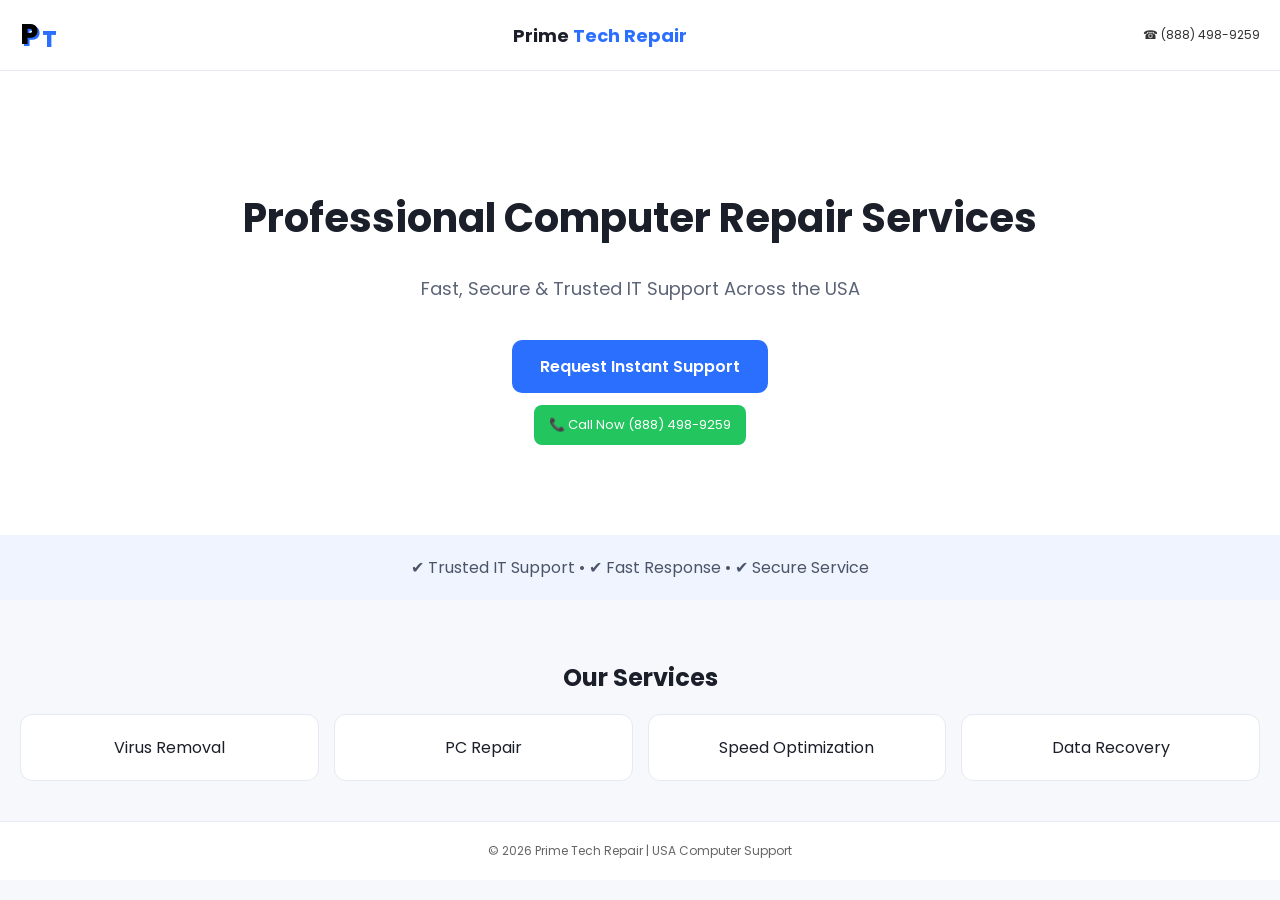
==== index.html @ e359fe34 "Rename index.html.html to index.html" ====
<!DOCTYPE html>
<html lang="en">
<head>
<meta charset="UTF-8" />
<meta name="viewport" content="width=device-width, initial-scale=1.0"/>
<title>Prime Tech Repair | USA Computer Support</title>

<link href="https://fonts.googleapis.com/css2?family=Poppins:wght@300;400;600;700&display=swap" rel="stylesheet">

<style>
body{
margin:0;
font-family:Poppins,sans-serif;
background:#f6f8fc;
color:#1b1f2a;
}

/* HEADER */
.header{
background:#fff;
padding:14px 20px;
display:flex;
justify-content:space-between;
align-items:center;
border-bottom:1px solid #e6e9f2;
}

/* LOGO */
.logo{
display:flex;
align-items:flex-end;
gap:4px;
font-weight:800;
}

.logo .P{
font-size:28px;
color:#000;
text-shadow:2px 2px 0 #2b6fff;
}

.logo .T{
font-size:22px;
color:#2b6fff;
}

/* BRAND */
.brand-name{
font-weight:700;
font-size:18px;
}

.brand-name span{
color:#2b6fff;
}

/* TOP PHONE */
.top-phone{
font-size:12px;
color:#000;
opacity:0.8;
}

/* HERO */
.hero{
text-align:center;
padding:90px 20px;
background:#fff;
}

.hero h1{
font-size:40px;
}

.hero p{
color:#5b6477;
font-size:18px;
}

/* CTA BUTTONS */
.cta{
display:inline-block;
margin-top:20px;
background:#2b6fff;
color:#fff;
padding:14px 28px;
border-radius:10px;
text-decoration:none;
font-weight:600;
}

.green{
display:inline-block;
margin-top:12px;
background:#22c55e;
color:#fff;
padding:10px 15px;
border-radius:8px;
font-size:13px;
text-decoration:none;
}

/* TRUST */
.trust{
background:#f0f4ff;
padding:20px;
text-align:center;
color:#4b5568;
}

/* SERVICES */
.section{
padding:40px 20px;
text-align:center;
}

.cards{
display:grid;
grid-template-columns:repeat(auto-fit,minmax(220px,1fr));
gap:15px;
}

.card{
background:#fff;
padding:20px;
border-radius:12px;
border:1px solid #e6e9f2;
}

/* FOOTER */
.footer{
background:#fff;
text-align:center;
padding:20px;
border-top:1px solid #e6e9f2;
font-size:12px;
color:#666;
}
</style>
</head>

<body>

<!-- HEADER -->
<div class="header">

<div class="logo">
<div class="P">P</div>
<div class="T">T</div>
</div>

<div class="brand-name">
Prime <span>Tech Repair</span>
</div>

<div class="top-phone">☎ (888) 498-9259</div>

</div>

<!-- HERO -->
<div class="hero">
<h1>Professional Computer Repair Services</h1>
<p>Fast, Secure & Trusted IT Support Across the USA</p>

<a class="cta" href="tel:8884989259">
Request Instant Support
</a>

<br>

<a class="green" href="tel:8884989259">
📞 Call Now (888) 498-9259
</a>
</div>

<!-- TRUST -->
<div class="trust">
✔ Trusted IT Support • ✔ Fast Response • ✔ Secure Service
</div>

<!-- SERVICES -->
<div class="section">
<h2>Our Services</h2>

<div class="cards">
<div class="card">Virus Removal</div>
<div class="card">PC Repair</div>
<div class="card">Speed Optimization</div>
<div class="card">Data Recovery</div>
</div>

</div>

<!-- FOOTER -->
<div class="footer">
© 2026 Prime Tech Repair | USA Computer Support
</div>

</body>
</html>
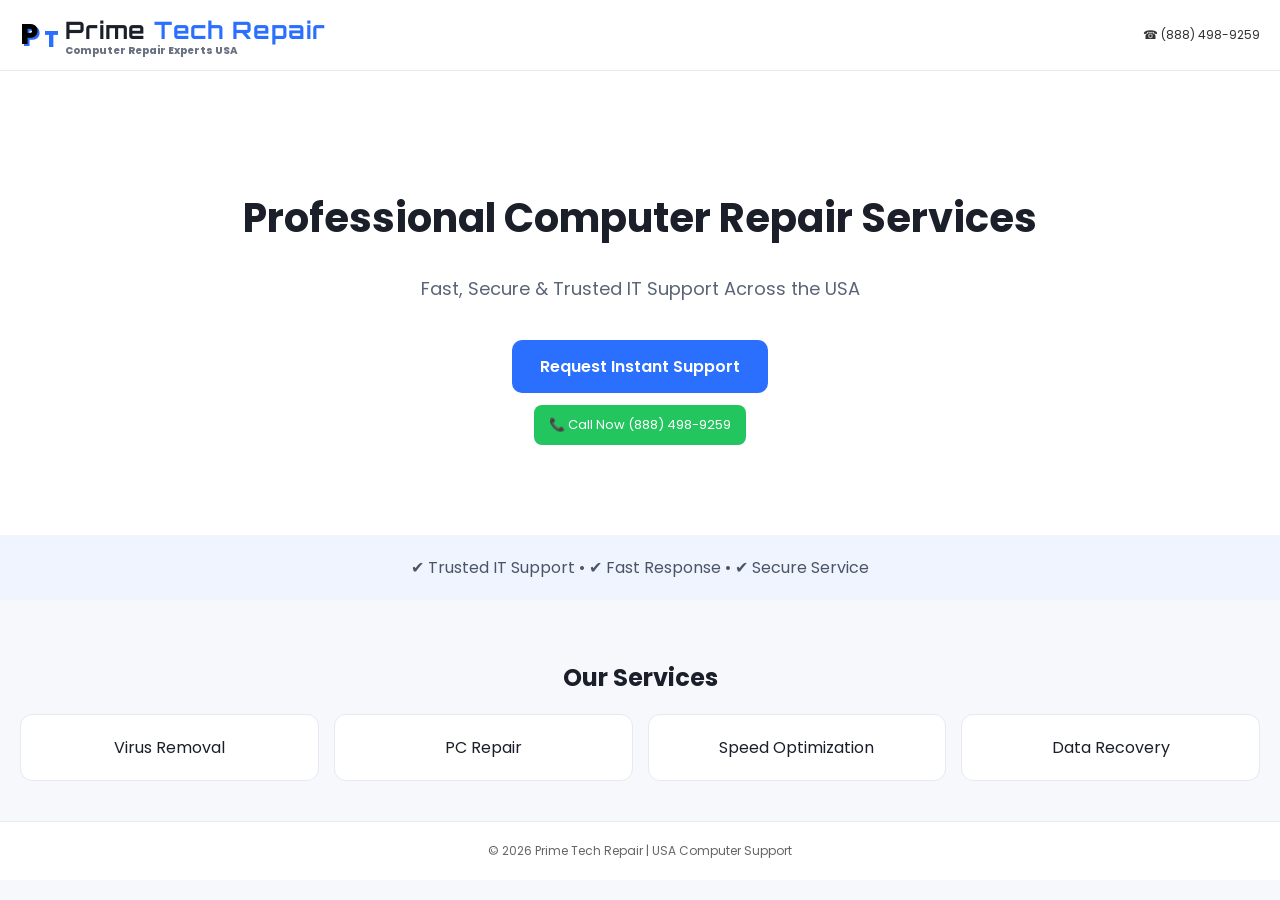
==== commit 6ef96f77: "Update index.html" ====
--- a/index.html
+++ b/index.html
@@ -5,7 +5,8 @@
 <meta name="viewport" content="width=device-width, initial-scale=1.0"/>
 <title>Prime Tech Repair | USA Computer Support</title>
 
-<link href="https://fonts.googleapis.com/css2?family=Poppins:wght@300;400;600;700&display=swap" rel="stylesheet">
+<!-- NEW TECH FONT -->
+<link href="https://fonts.googleapis.com/css2?family=Orbitron:wght@500;700&family=Poppins:wght@300;400;600;700&display=swap" rel="stylesheet">
 
 <style>
 body{
@@ -29,10 +30,11 @@
 .logo{
 display:flex;
 align-items:flex-end;
-gap:4px;
+gap:6px;
 font-weight:800;
 }
 
+/* P + T LOGO */
 .logo .P{
 font-size:28px;
 color:#000;
@@ -44,14 +46,34 @@
 color:#2b6fff;
 }
 
-/* BRAND */
+/* BRAND NEW TECH FONT + STYLE */
 .brand-name{
+font-family:'Orbitron', sans-serif;   /* ⬅️ NEW FONT */
+font-size:24px;
 font-weight:700;
-font-size:18px;
+letter-spacing:1px;
+display:flex;
+align-items:center;
+gap:8px;
 }
 
 .brand-name span{
 color:#2b6fff;
+}
+
+/* SMALL LABEL NEXT TO LOGO */
+.brand-tag{
+font-size:10px;
+color:#6b7280;
+font-family:Poppins;
+margin-top:4px;
+}
+
+/* WRAP BRAND TEXT */
+.brand-wrapper{
+display:flex;
+flex-direction:column;
+line-height:1;
 }
 
 /* TOP PHONE */
@@ -77,7 +99,7 @@
 font-size:18px;
 }
 
-/* CTA BUTTONS */
+/* CTA */
 .cta{
 display:inline-block;
 margin-top:20px;
@@ -89,6 +111,7 @@
 font-weight:600;
 }
 
+/* GREEN CALL */
 .green{
 display:inline-block;
 margin-top:12px;
@@ -145,12 +168,18 @@
 <div class="header">
 
 <div class="logo">
+
 <div class="P">P</div>
 <div class="T">T</div>
-</div>
-
+
+<!-- BRAND TEXT NEXT TO LOGO -->
+<div class="brand-wrapper">
 <div class="brand-name">
 Prime <span>Tech Repair</span>
+</div>
+<div class="brand-tag">Computer Repair Experts USA</div>
+</div>
+
 </div>
 
 <div class="top-phone">☎ (888) 498-9259</div>
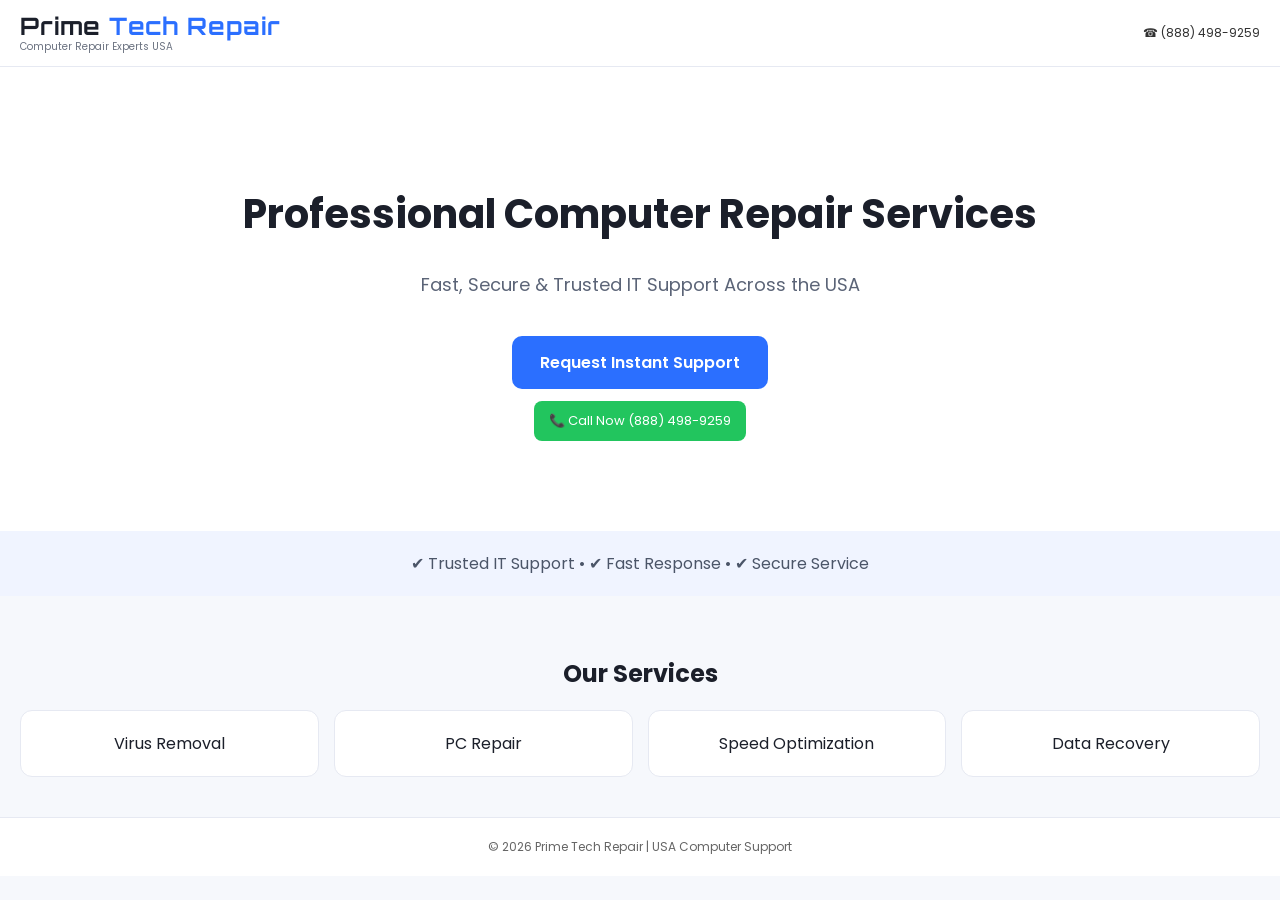
==== commit 3fb78c9c: "Update index.html" ====
--- a/index.html
+++ b/index.html
@@ -26,29 +26,9 @@
 border-bottom:1px solid #e6e9f2;
 }
 
-/* LOGO */
-.logo{
-display:flex;
-align-items:flex-end;
-gap:6px;
-font-weight:800;
-}
-
-/* P + T LOGO */
-.logo .P{
-font-size:28px;
-color:#000;
-text-shadow:2px 2px 0 #2b6fff;
-}
-
-.logo .T{
-font-size:22px;
-color:#2b6fff;
-}
-
 /* BRAND NEW TECH FONT + STYLE */
 .brand-name{
-font-family:'Orbitron', sans-serif;   /* ⬅️ NEW FONT */
+font-family:'Orbitron', sans-serif;
 font-size:24px;
 font-weight:700;
 letter-spacing:1px;
@@ -61,7 +41,7 @@
 color:#2b6fff;
 }
 
-/* SMALL LABEL NEXT TO LOGO */
+/* SMALL LABEL */
 .brand-tag{
 font-size:10px;
 color:#6b7280;
@@ -167,19 +147,12 @@
 <!-- HEADER -->
 <div class="header">
 
-<div class="logo">
-
-<div class="P">P</div>
-<div class="T">T</div>
-
-<!-- BRAND TEXT NEXT TO LOGO -->
+<!-- BRAND TEXT ONLY (LOGO REMOVED) -->
 <div class="brand-wrapper">
 <div class="brand-name">
 Prime <span>Tech Repair</span>
 </div>
 <div class="brand-tag">Computer Repair Experts USA</div>
-</div>
-
 </div>
 
 <div class="top-phone">☎ (888) 498-9259</div>
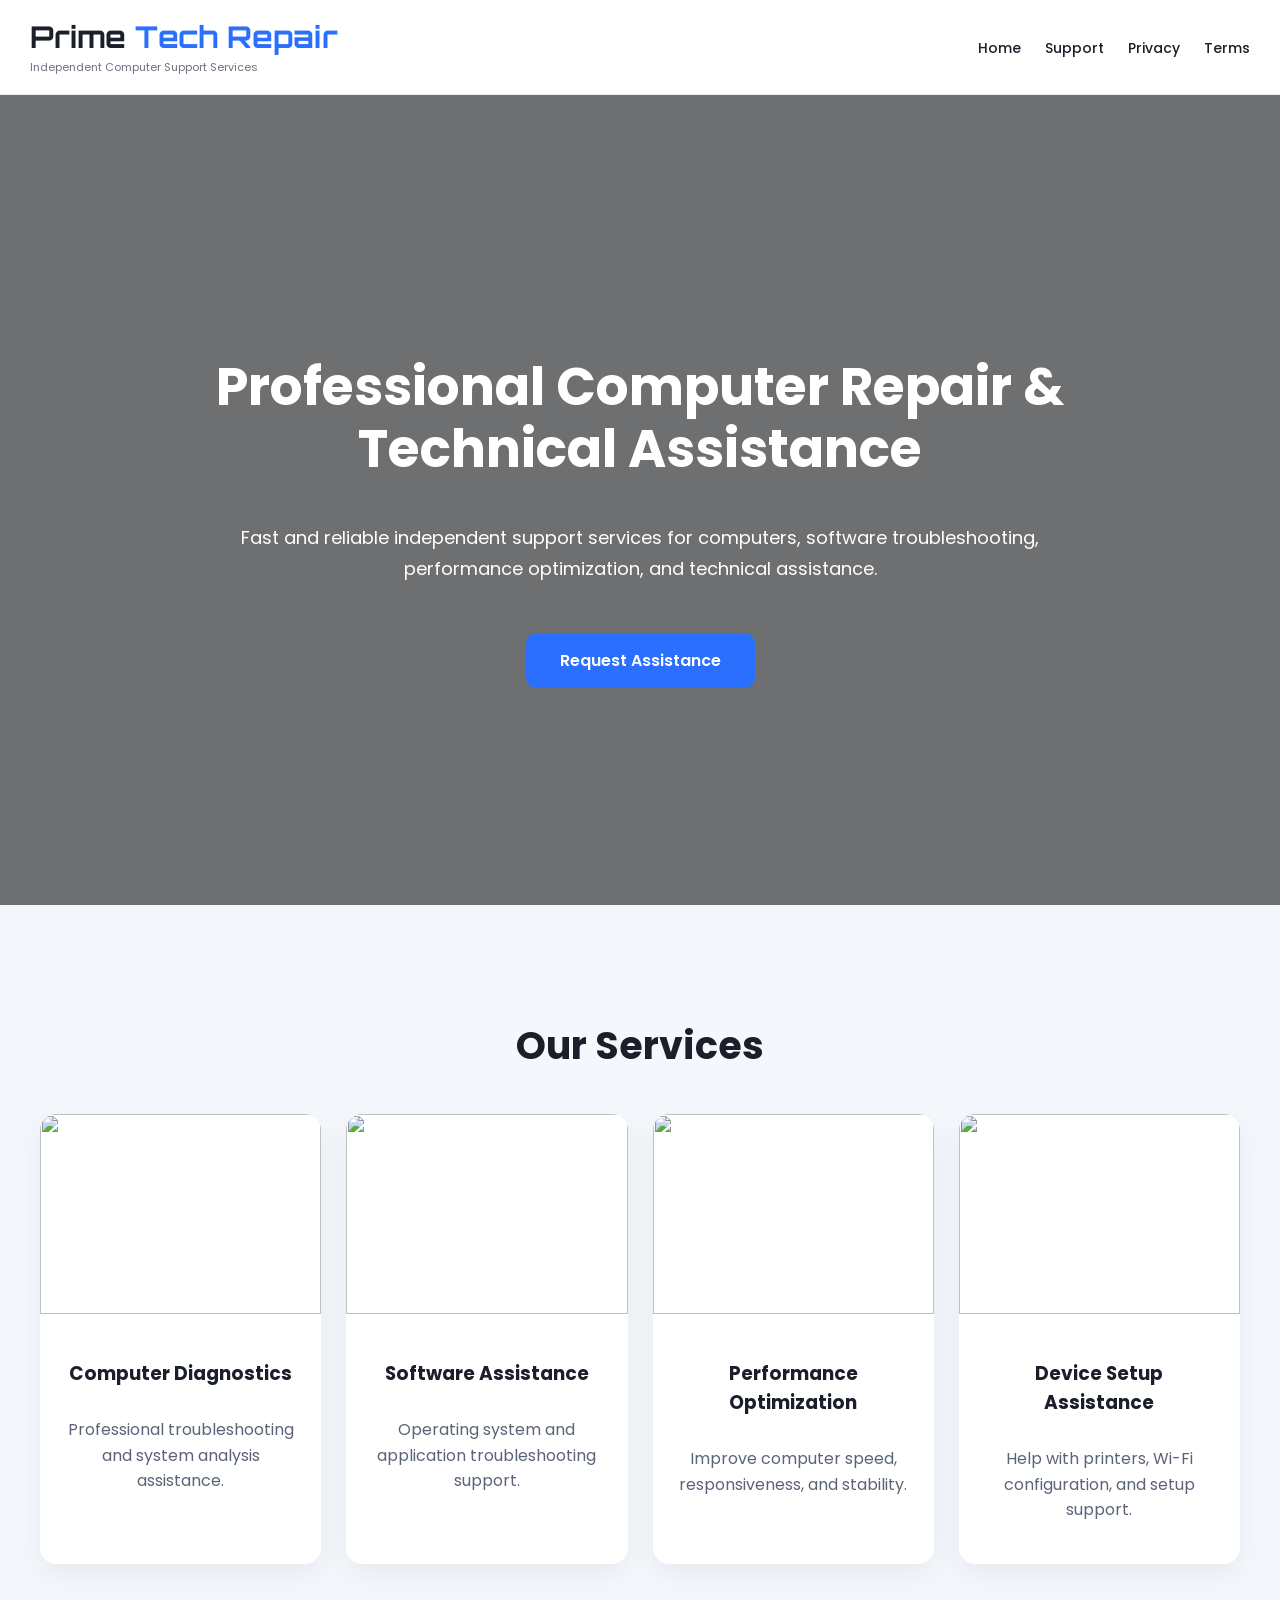
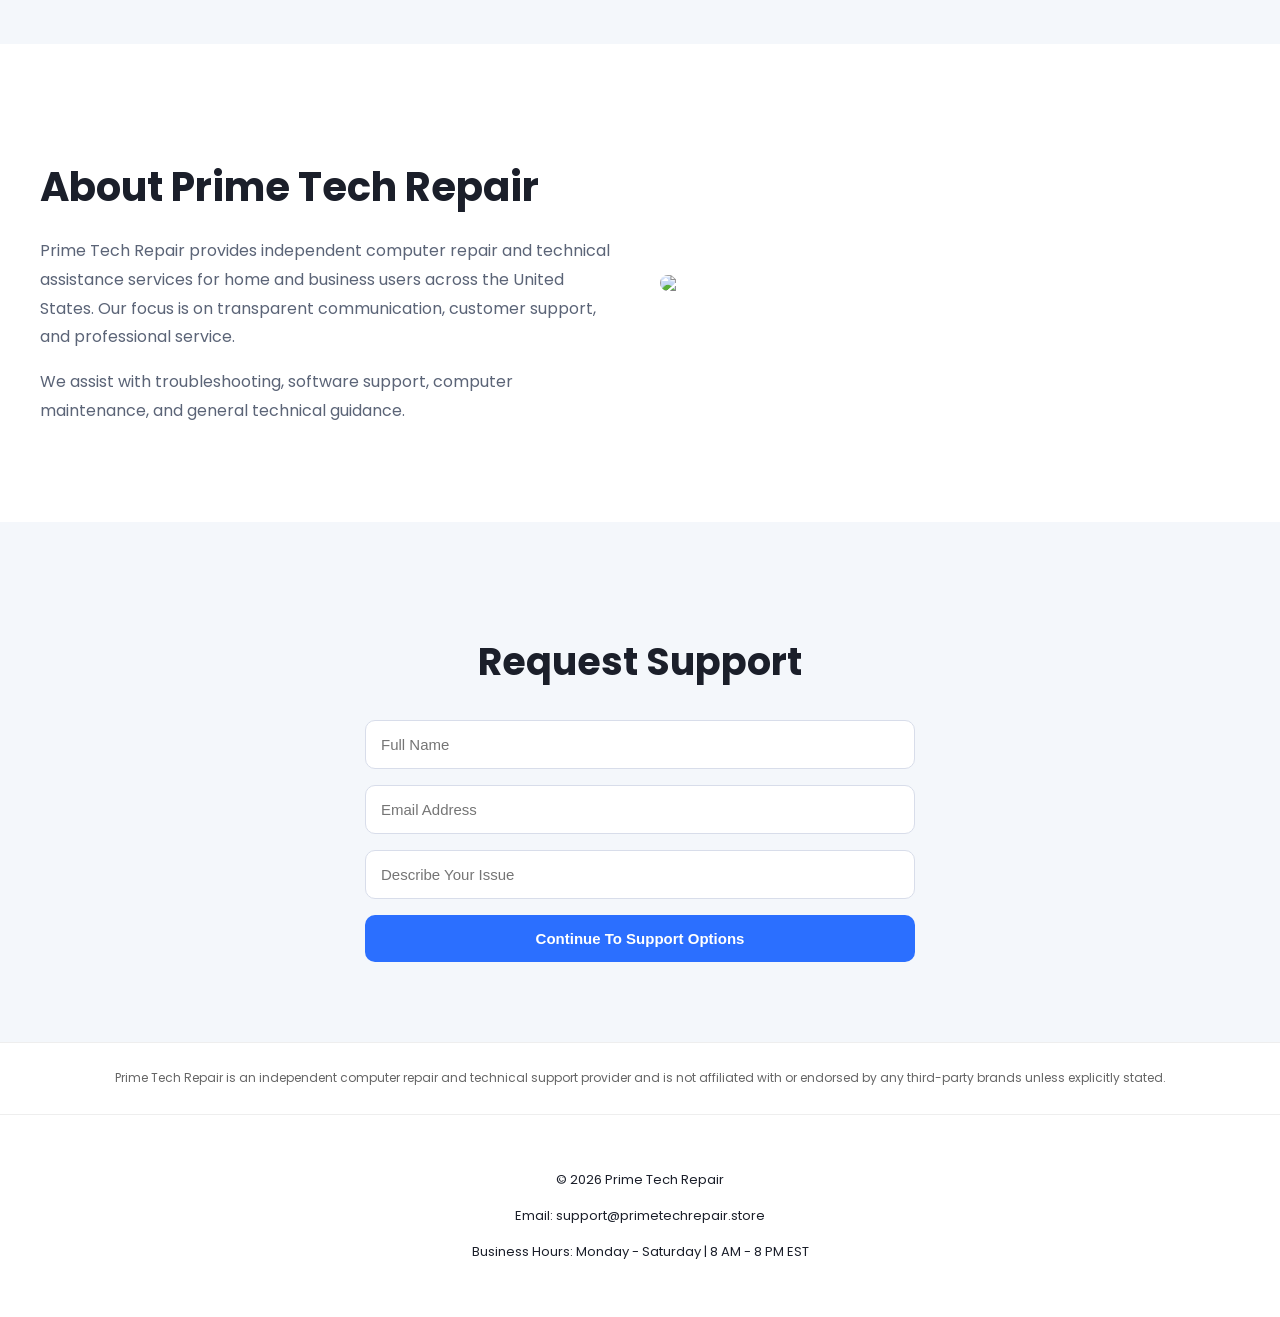
==== commit df158bf6: "Update index.html" ====
--- a/index.html
+++ b/index.html
@@ -1,202 +1,159 @@
 <!DOCTYPE html>
 <html lang="en">
 <head>
-<meta charset="UTF-8" />
-<meta name="viewport" content="width=device-width, initial-scale=1.0"/>
-<title>Prime Tech Repair | USA Computer Support</title>
+<meta charset="UTF-8">
+<meta name="viewport" content="width=device-width, initial-scale=1.0">
 
-<!-- NEW TECH FONT -->
-<link href="https://fonts.googleapis.com/css2?family=Orbitron:wght@500;700&family=Poppins:wght@300;400;600;700&display=swap" rel="stylesheet">
+<title>Prime Tech Repair | Independent Technical Assistance</title>
 
-<style>
-body{
-margin:0;
-font-family:Poppins,sans-serif;
-background:#f6f8fc;
-color:#1b1f2a;
-}
+<link href="https://fonts.googleapis.com/css2?family=Orbitron:wght@500;700&family=Poppins:wght@300;400;500;600;700&display=swap" rel="stylesheet">
 
-/* HEADER */
-.header{
-background:#fff;
-padding:14px 20px;
-display:flex;
-justify-content:space-between;
-align-items:center;
-border-bottom:1px solid #e6e9f2;
-}
+<link rel="stylesheet" href="style.css">
 
-/* BRAND NEW TECH FONT + STYLE */
-.brand-name{
-font-family:'Orbitron', sans-serif;
-font-size:24px;
-font-weight:700;
-letter-spacing:1px;
-display:flex;
-align-items:center;
-gap:8px;
-}
-
-.brand-name span{
-color:#2b6fff;
-}
-
-/* SMALL LABEL */
-.brand-tag{
-font-size:10px;
-color:#6b7280;
-font-family:Poppins;
-margin-top:4px;
-}
-
-/* WRAP BRAND TEXT */
-.brand-wrapper{
-display:flex;
-flex-direction:column;
-line-height:1;
-}
-
-/* TOP PHONE */
-.top-phone{
-font-size:12px;
-color:#000;
-opacity:0.8;
-}
-
-/* HERO */
-.hero{
-text-align:center;
-padding:90px 20px;
-background:#fff;
-}
-
-.hero h1{
-font-size:40px;
-}
-
-.hero p{
-color:#5b6477;
-font-size:18px;
-}
-
-/* CTA */
-.cta{
-display:inline-block;
-margin-top:20px;
-background:#2b6fff;
-color:#fff;
-padding:14px 28px;
-border-radius:10px;
-text-decoration:none;
-font-weight:600;
-}
-
-/* GREEN CALL */
-.green{
-display:inline-block;
-margin-top:12px;
-background:#22c55e;
-color:#fff;
-padding:10px 15px;
-border-radius:8px;
-font-size:13px;
-text-decoration:none;
-}
-
-/* TRUST */
-.trust{
-background:#f0f4ff;
-padding:20px;
-text-align:center;
-color:#4b5568;
-}
-
-/* SERVICES */
-.section{
-padding:40px 20px;
-text-align:center;
-}
-
-.cards{
-display:grid;
-grid-template-columns:repeat(auto-fit,minmax(220px,1fr));
-gap:15px;
-}
-
-.card{
-background:#fff;
-padding:20px;
-border-radius:12px;
-border:1px solid #e6e9f2;
-}
-
-/* FOOTER */
-.footer{
-background:#fff;
-text-align:center;
-padding:20px;
-border-top:1px solid #e6e9f2;
-font-size:12px;
-color:#666;
-}
-</style>
 </head>
 
 <body>
 
-<!-- HEADER -->
-<div class="header">
+<header class="header">
 
-<!-- BRAND TEXT ONLY (LOGO REMOVED) -->
-<div class="brand-wrapper">
+<div class="brand">
 <div class="brand-name">
 Prime <span>Tech Repair</span>
 </div>
-<div class="brand-tag">Computer Repair Experts USA</div>
+
+<div class="brand-tag">
+Independent Computer Support Services
+</div>
 </div>
 
-<div class="top-phone">☎ (888) 498-9259</div>
+<nav class="nav">
+<a href="index.html">Home</a>
+<a href="support.html">Support</a>
+<a href="privacy.html">Privacy</a>
+<a href="terms.html">Terms</a>
+</nav>
+
+</header>
+
+<section class="hero">
+
+<div class="overlay"></div>
+
+<div class="hero-content">
+
+<h1>Professional Computer Repair & Technical Assistance</h1>
+
+<p>
+Fast and reliable independent support services for computers,
+software troubleshooting, performance optimization, and technical assistance.
+</p>
+
+<a href="#contact" class="main-btn">
+Request Assistance
+</a>
 
 </div>
 
-<!-- HERO -->
-<div class="hero">
-<h1>Professional Computer Repair Services</h1>
-<p>Fast, Secure & Trusted IT Support Across the USA</p>
+</section>
 
-<a class="cta" href="tel:8884989259">
-Request Instant Support
-</a>
+<section class="services">
 
-<br>
+<h2>Our Services</h2>
 
-<a class="green" href="tel:8884989259">
-📞 Call Now (888) 498-9259
-</a>
+<div class="grid">
+
+<div class="card">
+<img src="https://images.unsplash.com/photo-1518770660439-4636190af475?q=80&w=1200&auto=format&fit=crop">
+<h3>Computer Diagnostics</h3>
+<p>Professional troubleshooting and system analysis assistance.</p>
 </div>
 
-<!-- TRUST -->
-<div class="trust">
-✔ Trusted IT Support • ✔ Fast Response • ✔ Secure Service
+<div class="card">
+<img src="https://images.unsplash.com/photo-1516321318423-f06f85e504b3?q=80&w=1200&auto=format&fit=crop">
+<h3>Software Assistance</h3>
+<p>Operating system and application troubleshooting support.</p>
 </div>
 
-<!-- SERVICES -->
-<div class="section">
-<h2>Our Services</h2>
+<div class="card">
+<img src="https://images.unsplash.com/photo-1517430816045-df4b7de11d1d?q=80&w=1200&auto=format&fit=crop">
+<h3>Performance Optimization</h3>
+<p>Improve computer speed, responsiveness, and stability.</p>
+</div>
 
-<div class="cards">
-<div class="card">Virus Removal</div>
-<div class="card">PC Repair</div>
-<div class="card">Speed Optimization</div>
-<div class="card">Data Recovery</div>
+<div class="card">
+<img src="https://images.unsplash.com/photo-1498050108023-c5249f4df085?q=80&w=1200&auto=format&fit=crop">
+<h3>Device Setup Assistance</h3>
+<p>Help with printers, Wi-Fi configuration, and setup support.</p>
 </div>
 
 </div>
 
-<!-- FOOTER -->
-<div class="footer">
-© 2026 Prime Tech Repair | USA Computer Support
+</section>
+
+<section class="about">
+
+<div class="about-content">
+
+<div class="about-text">
+
+<h2>About Prime Tech Repair</h2>
+
+<p>
+Prime Tech Repair provides independent computer repair and technical assistance services
+for home and business users across the United States.
+Our focus is on transparent communication, customer support, and professional service.
+</p>
+
+<p>
+We assist with troubleshooting, software support, computer maintenance,
+and general technical guidance.
+</p>
+
 </div>
+
+<img class="about-image"
+src="https://images.unsplash.com/photo-1521737604893-d14cc237f11d?q=80&w=1200&auto=format&fit=crop">
+
+</div>
+
+</section>
+
+<section id="contact" class="contact">
+
+<h2>Request Support</h2>
+
+<form action="support.html">
+
+<input type="text" placeholder="Full Name" required>
+
+<input type="email" placeholder="Email Address" required>
+
+<input type="text" placeholder="Describe Your Issue" required>
+
+<button type="submit">
+Continue To Support Options
+</button>
+
+</form>
+
+</section>
+
+<section class="disclaimer">
+
+Prime Tech Repair is an independent computer repair and technical support provider
+and is not affiliated with or endorsed by any third-party brands unless explicitly stated.
+
+</section>
+
+<footer class="footer">
+
+<p>© 2026 Prime Tech Repair</p>
+
+<p>Email: support@primetechrepair.store</p>
+
+<p>Business Hours: Monday - Saturday | 8 AM - 8 PM EST</p>
+
+</footer>
 
 </body>
 </html>
--- a/style.css
+++ b/style.css
@@ -0,0 +1,306 @@
+body{
+margin:0;
+font-family:Poppins,sans-serif;
+background:#f4f7fb;
+color:#1b1f2a;
+}
+
+/* HEADER */
+.header{
+display:flex;
+justify-content:space-between;
+align-items:center;
+padding:18px 30px;
+background:#fff;
+border-bottom:1px solid #e7ebf3;
+position:sticky;
+top:0;
+z-index:1000;
+}
+
+.brand-name{
+font-family:Orbitron,sans-serif;
+font-size:30px;
+font-weight:700;
+}
+
+.brand-name span{
+color:#2b6fff;
+}
+
+.brand-tag{
+font-size:11px;
+color:#6b7280;
+margin-top:4px;
+}
+
+.nav a{
+margin-left:20px;
+text-decoration:none;
+color:#1b1f2a;
+font-size:14px;
+font-weight:500;
+}
+
+/* HERO */
+.hero{
+height:90vh;
+background:url('https://images.unsplash.com/photo-1516321318423-f06f85e504b3?q=80&w=1400&auto=format&fit=crop') center/cover;
+position:relative;
+display:flex;
+justify-content:center;
+align-items:center;
+text-align:center;
+}
+
+.overlay{
+position:absolute;
+inset:0;
+background:rgba(0,0,0,0.55);
+}
+
+.hero-content{
+position:relative;
+z-index:2;
+max-width:850px;
+padding:20px;
+color:#fff;
+}
+
+.hero h1{
+font-size:52px;
+line-height:1.2;
+}
+
+.hero p{
+font-size:18px;
+margin-top:20px;
+line-height:1.7;
+}
+
+/* BUTTON */
+.main-btn{
+display:inline-block;
+margin-top:30px;
+padding:15px 34px;
+background:#2b6fff;
+color:#fff;
+text-decoration:none;
+border-radius:10px;
+font-weight:600;
+}
+
+/* SERVICES */
+.services{
+padding:80px 20px;
+text-align:center;
+}
+
+.services h2{
+font-size:38px;
+margin-bottom:40px;
+}
+
+.grid{
+display:grid;
+grid-template-columns:repeat(auto-fit,minmax(250px,1fr));
+gap:25px;
+max-width:1200px;
+margin:auto;
+}
+
+.card{
+background:#fff;
+border-radius:16px;
+overflow:hidden;
+box-shadow:0 10px 30px rgba(0,0,0,0.06);
+}
+
+.card img{
+width:100%;
+height:200px;
+object-fit:cover;
+}
+
+.card h3{
+padding:20px 20px 10px;
+}
+
+.card p{
+padding:0 20px 25px;
+color:#5b6477;
+line-height:1.6;
+}
+
+/* ABOUT */
+.about{
+padding:80px 20px;
+background:#fff;
+}
+
+.about-content{
+display:flex;
+flex-wrap:wrap;
+gap:40px;
+align-items:center;
+max-width:1200px;
+margin:auto;
+}
+
+.about-text{
+flex:1;
+min-width:300px;
+}
+
+.about-text h2{
+font-size:40px;
+margin-bottom:20px;
+}
+
+.about-text p{
+line-height:1.8;
+color:#5b6477;
+}
+
+.about-image{
+flex:1;
+min-width:300px;
+border-radius:18px;
+width:100%;
+}
+
+/* CONTACT */
+.contact{
+padding:80px 20px;
+text-align:center;
+}
+
+.contact h2{
+font-size:38px;
+margin-bottom:30px;
+}
+
+form{
+max-width:550px;
+margin:auto;
+display:flex;
+flex-direction:column;
+gap:16px;
+}
+
+input{
+padding:15px;
+border-radius:10px;
+border:1px solid #d8ddea;
+font-size:15px;
+}
+
+button{
+padding:15px;
+border:none;
+background:#2b6fff;
+color:#fff;
+border-radius:10px;
+font-weight:600;
+cursor:pointer;
+font-size:15px;
+}
+
+/* DISCLAIMER */
+.disclaimer{
+padding:25px;
+background:#fff;
+text-align:center;
+font-size:12px;
+line-height:1.7;
+color:#666;
+border-top:1px solid #eee;
+}
+
+/* FOOTER */
+.footer{
+padding:40px 20px;
+text-align:center;
+background:#fff;
+border-top:1px solid #eee;
+font-size:13px;
+line-height:1.8;
+}
+
+/* SUPPORT PAGE */
+.support-hero{
+height:100vh;
+background:url('https://images.unsplash.com/photo-1498050108023-c5249f4df085?q=80&w=1400&auto=format&fit=crop') center/cover;
+position:relative;
+display:flex;
+justify-content:center;
+align-items:center;
+text-align:center;
+}
+
+.support-content{
+position:relative;
+z-index:2;
+color:#fff;
+padding:20px;
+max-width:700px;
+}
+
+.support-content h1{
+font-size:52px;
+}
+
+.support-content p{
+font-size:18px;
+line-height:1.7;
+margin-top:20px;
+}
+
+.call-btn{
+display:inline-block;
+margin-top:30px;
+padding:16px 34px;
+background:#22c55e;
+color:#fff;
+text-decoration:none;
+border-radius:10px;
+font-weight:600;
+}
+
+/* POLICY */
+.policy-page{
+max-width:900px;
+margin:auto;
+padding:80px 20px;
+line-height:1.9;
+}
+
+.policy-page h1{
+font-size:42px;
+margin-bottom:30px;
+}
+
+@media(max-width:768px){
+
+.hero h1,
+.support-content h1{
+font-size:36px;
+}
+
+.about-content{
+flex-direction:column;
+}
+
+.header{
+flex-direction:column;
+gap:15px;
+}
+
+.nav{
+display:flex;
+gap:15px;
+flex-wrap:wrap;
+justify-content:center;
+}
+
+}
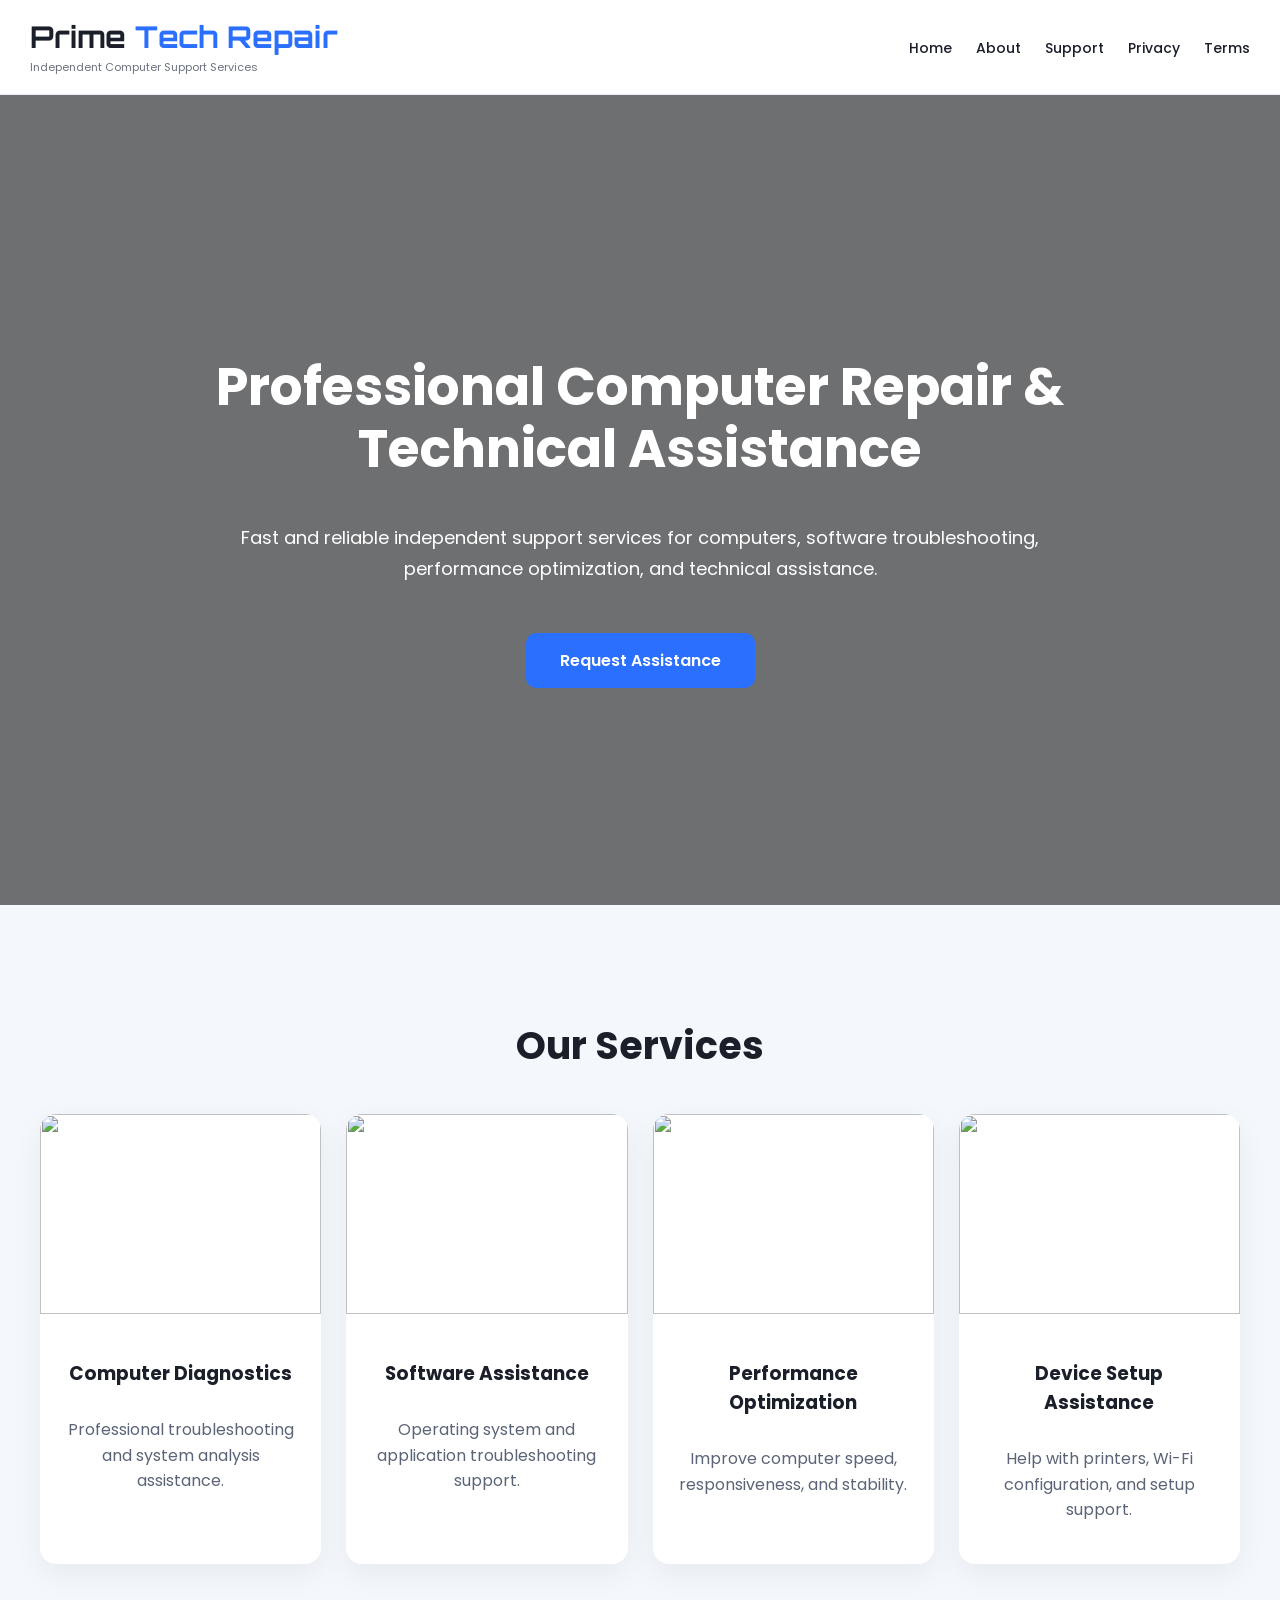
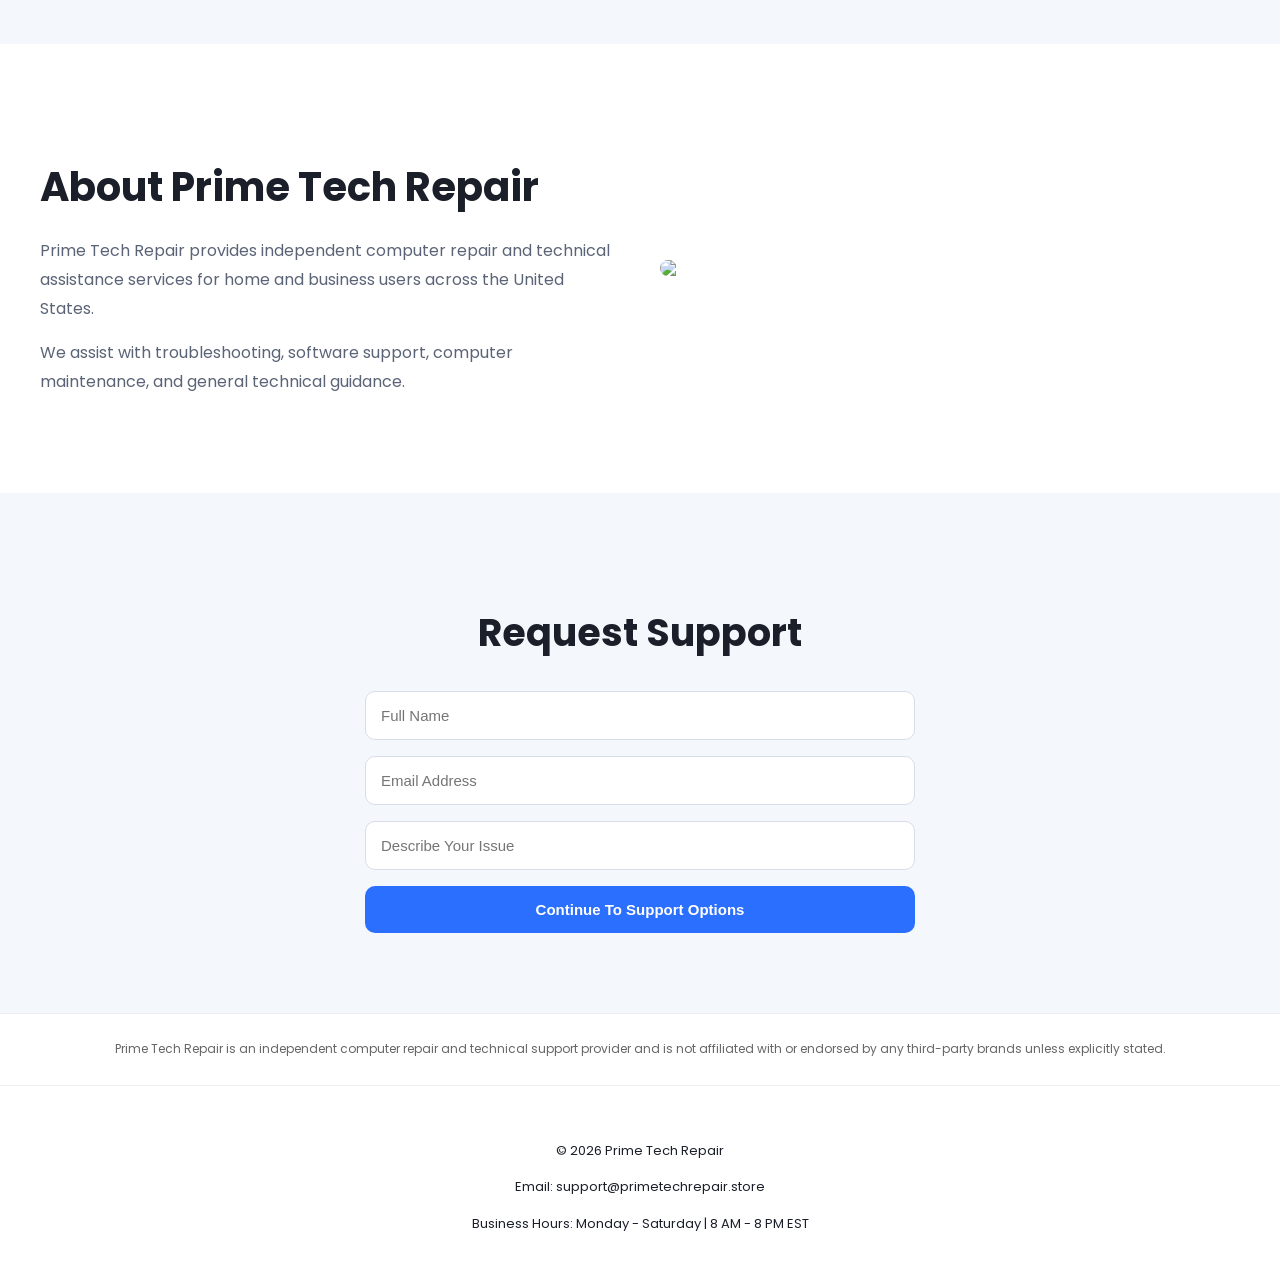
==== commit 54001797: "Update index.html" ====
--- a/index.html
+++ b/index.html
@@ -28,6 +28,7 @@
 
 <nav class="nav">
 <a href="index.html">Home</a>
+<a href="about.html">About</a>
 <a href="support.html">Support</a>
 <a href="privacy.html">Privacy</a>
 <a href="terms.html">Terms</a>
@@ -64,26 +65,46 @@
 
 <div class="card">
 <img src="https://images.unsplash.com/photo-1518770660439-4636190af475?q=80&w=1200&auto=format&fit=crop">
+
 <h3>Computer Diagnostics</h3>
-<p>Professional troubleshooting and system analysis assistance.</p>
+
+<p>
+Professional troubleshooting and system analysis assistance.
+</p>
+
 </div>
 
 <div class="card">
 <img src="https://images.unsplash.com/photo-1516321318423-f06f85e504b3?q=80&w=1200&auto=format&fit=crop">
+
 <h3>Software Assistance</h3>
-<p>Operating system and application troubleshooting support.</p>
+
+<p>
+Operating system and application troubleshooting support.
+</p>
+
 </div>
 
 <div class="card">
 <img src="https://images.unsplash.com/photo-1517430816045-df4b7de11d1d?q=80&w=1200&auto=format&fit=crop">
+
 <h3>Performance Optimization</h3>
-<p>Improve computer speed, responsiveness, and stability.</p>
+
+<p>
+Improve computer speed, responsiveness, and stability.
+</p>
+
 </div>
 
 <div class="card">
 <img src="https://images.unsplash.com/photo-1498050108023-c5249f4df085?q=80&w=1200&auto=format&fit=crop">
+
 <h3>Device Setup Assistance</h3>
-<p>Help with printers, Wi-Fi configuration, and setup support.</p>
+
+<p>
+Help with printers, Wi-Fi configuration, and setup support.
+</p>
+
 </div>
 
 </div>
@@ -101,7 +122,6 @@
 <p>
 Prime Tech Repair provides independent computer repair and technical assistance services
 for home and business users across the United States.
-Our focus is on transparent communication, customer support, and professional service.
 </p>
 
 <p>
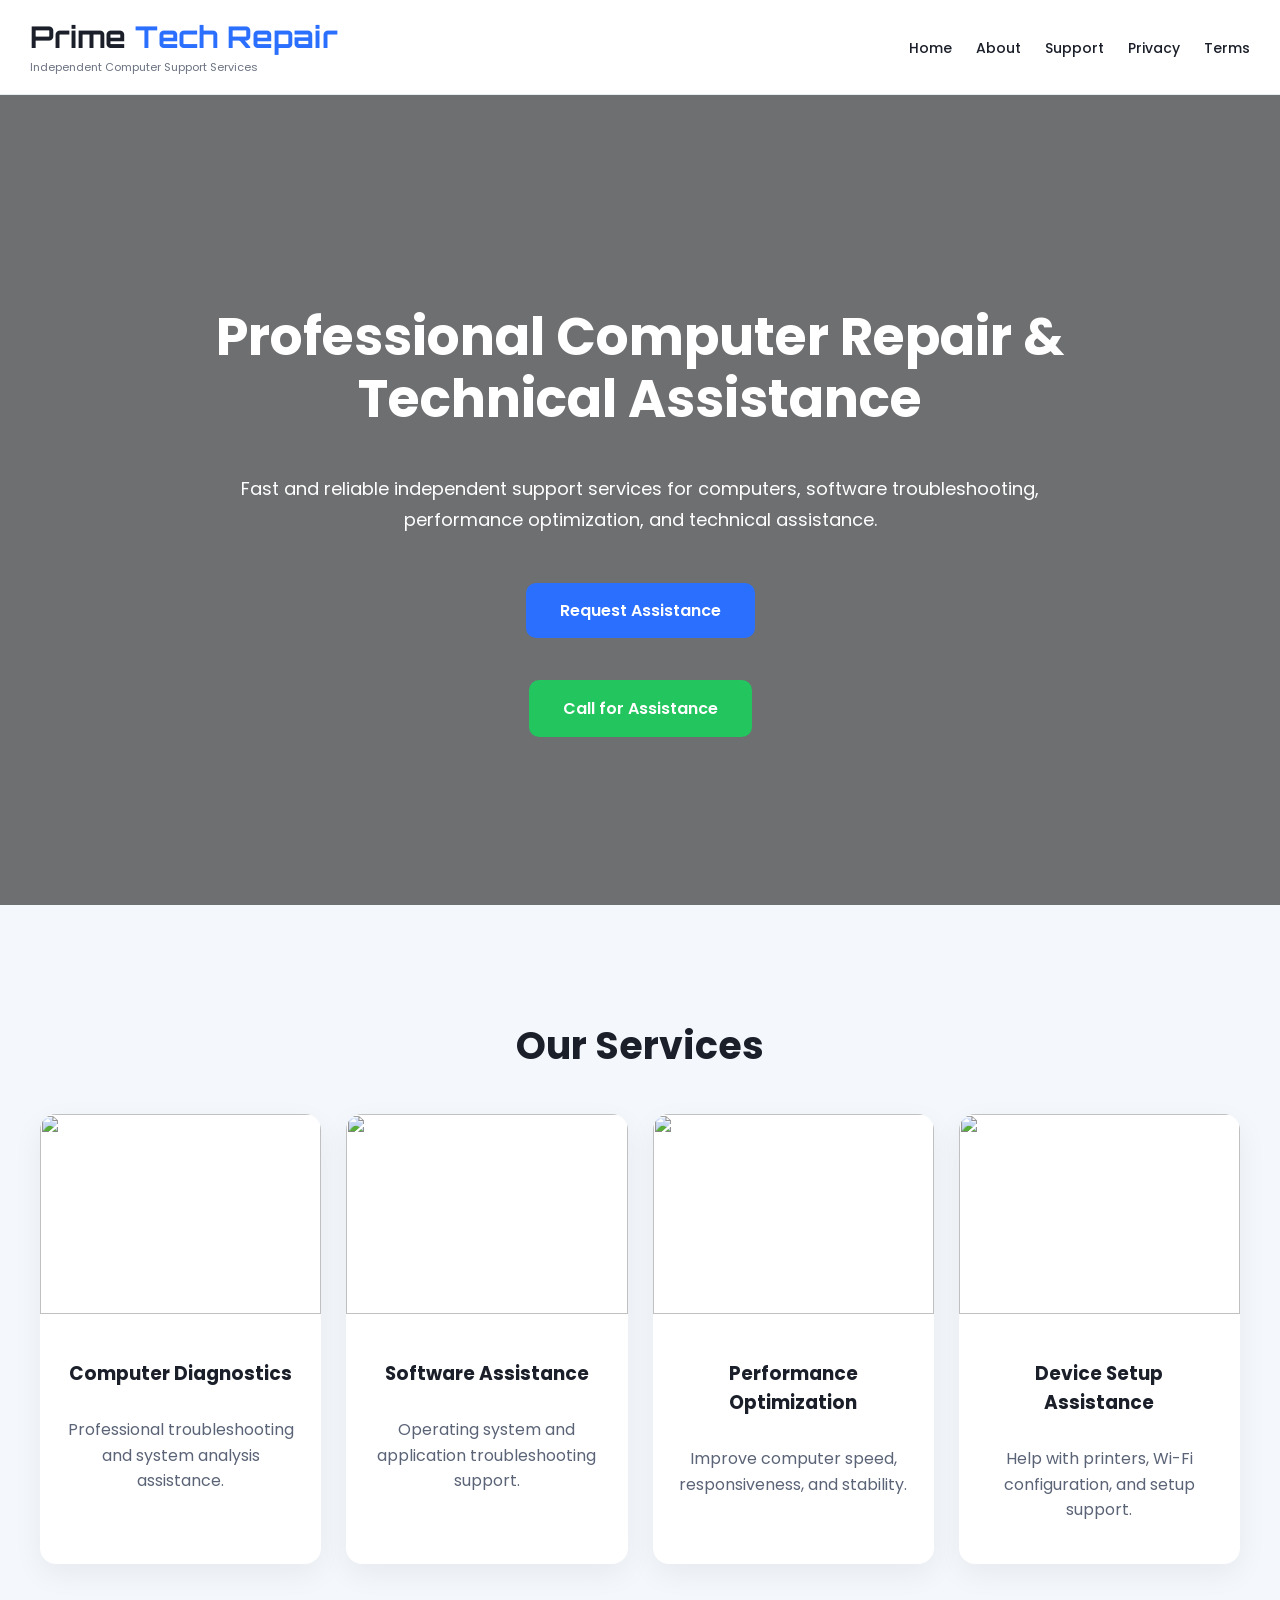
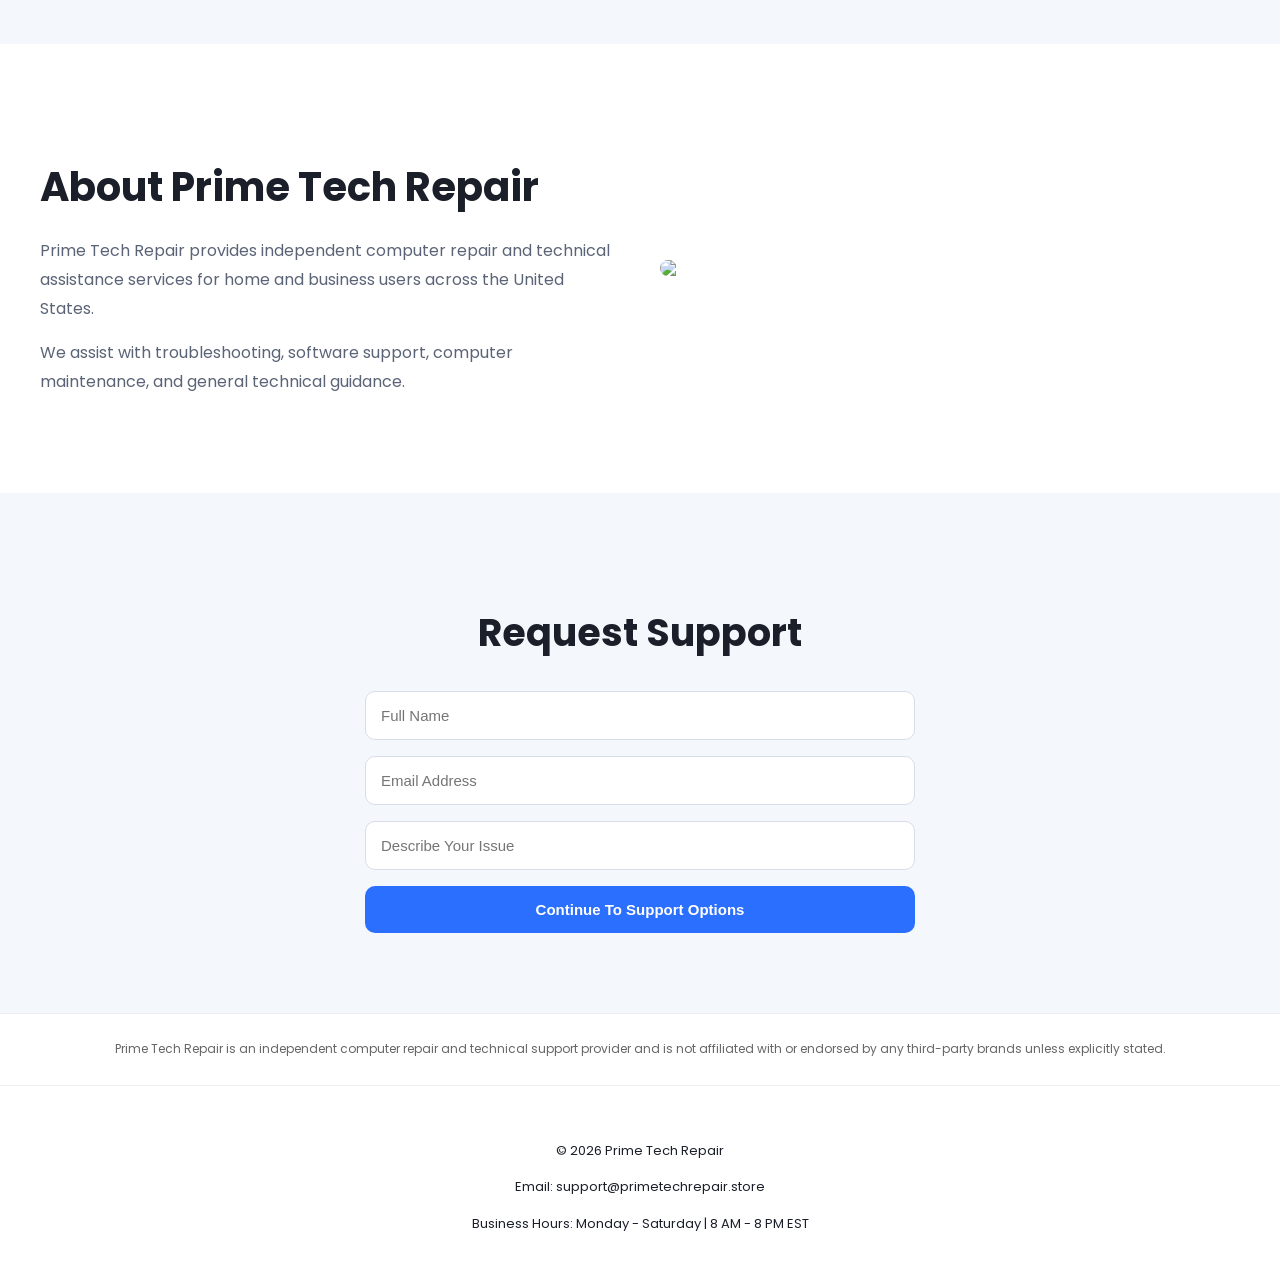
==== commit 3a22600d: "Update index.html" ====
--- a/index.html
+++ b/index.html
@@ -52,6 +52,12 @@
 <a href="#contact" class="main-btn">
 Request Assistance
 </a>
+
+<div style="margin-top:12px;">
+<a href="tel:+18884989259" class="call-btn">
+Call for Assistance
+</a>
+</div>
 
 </div>
 
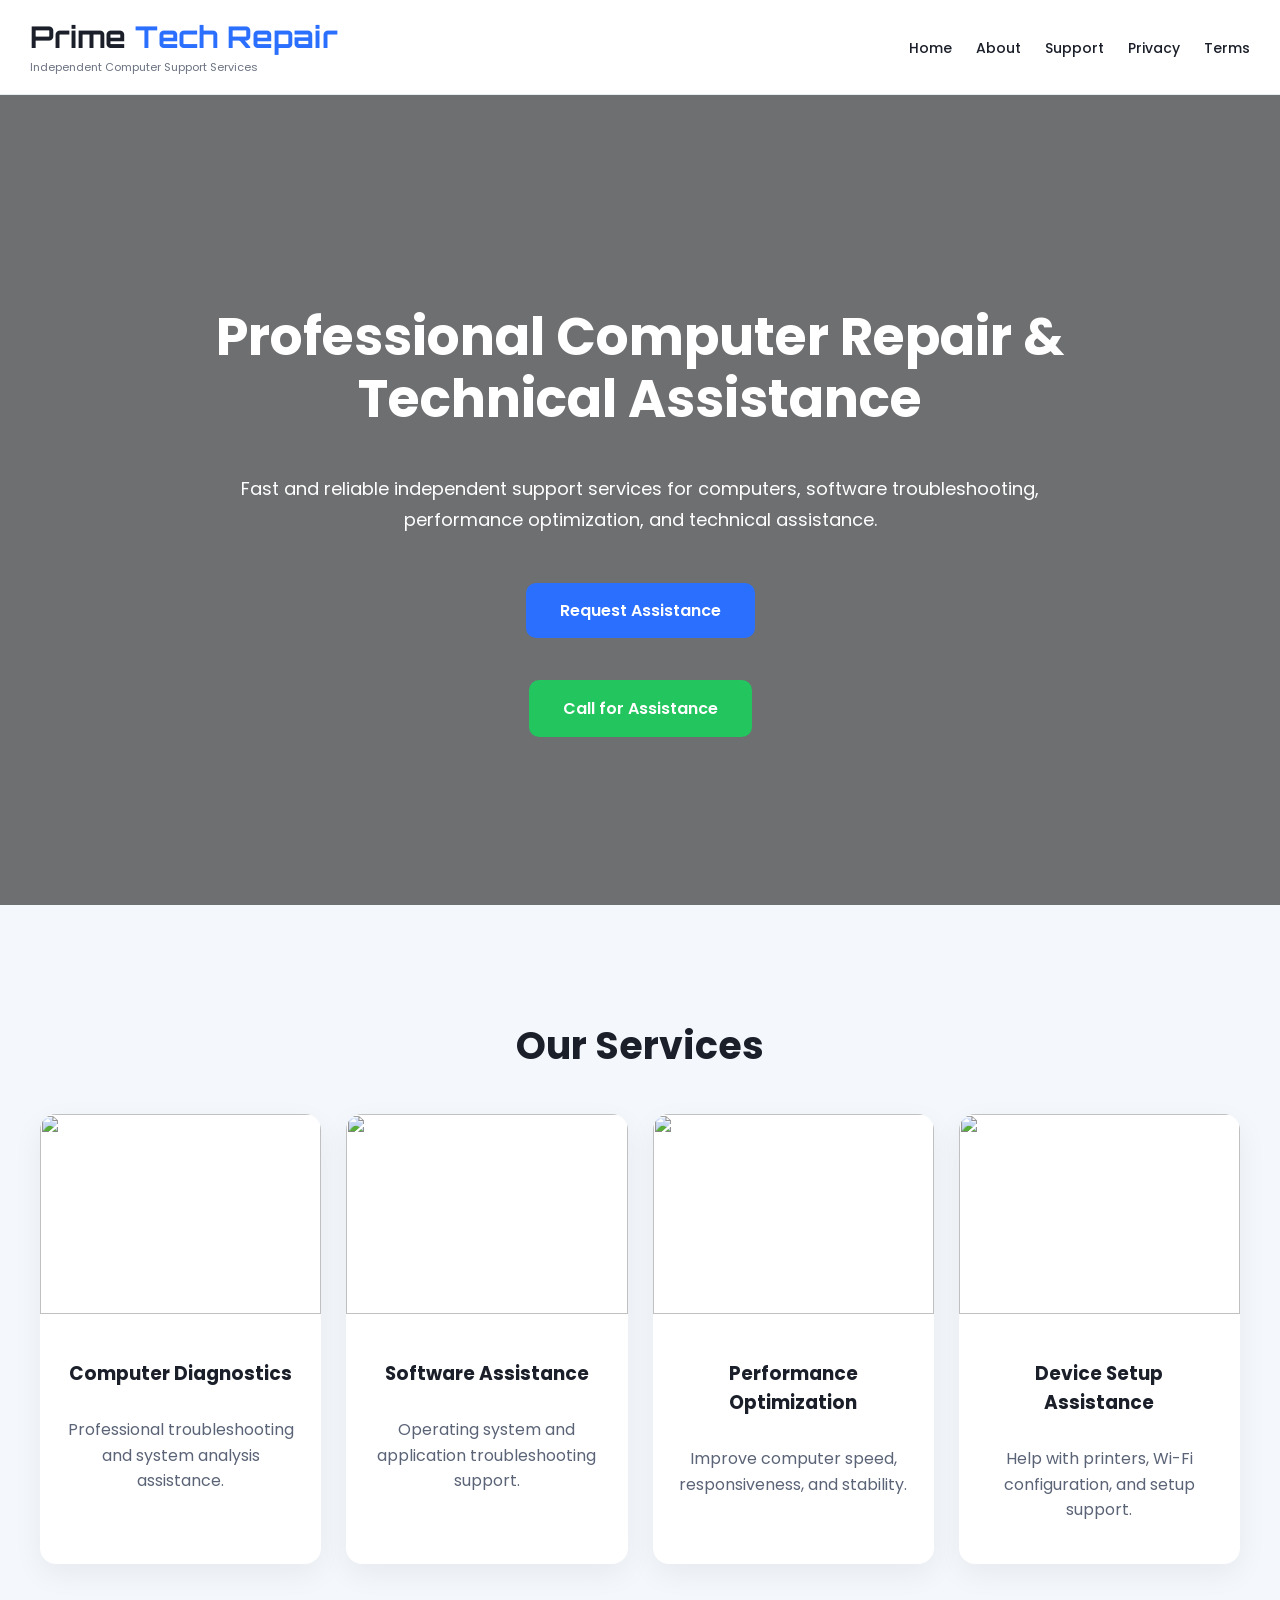
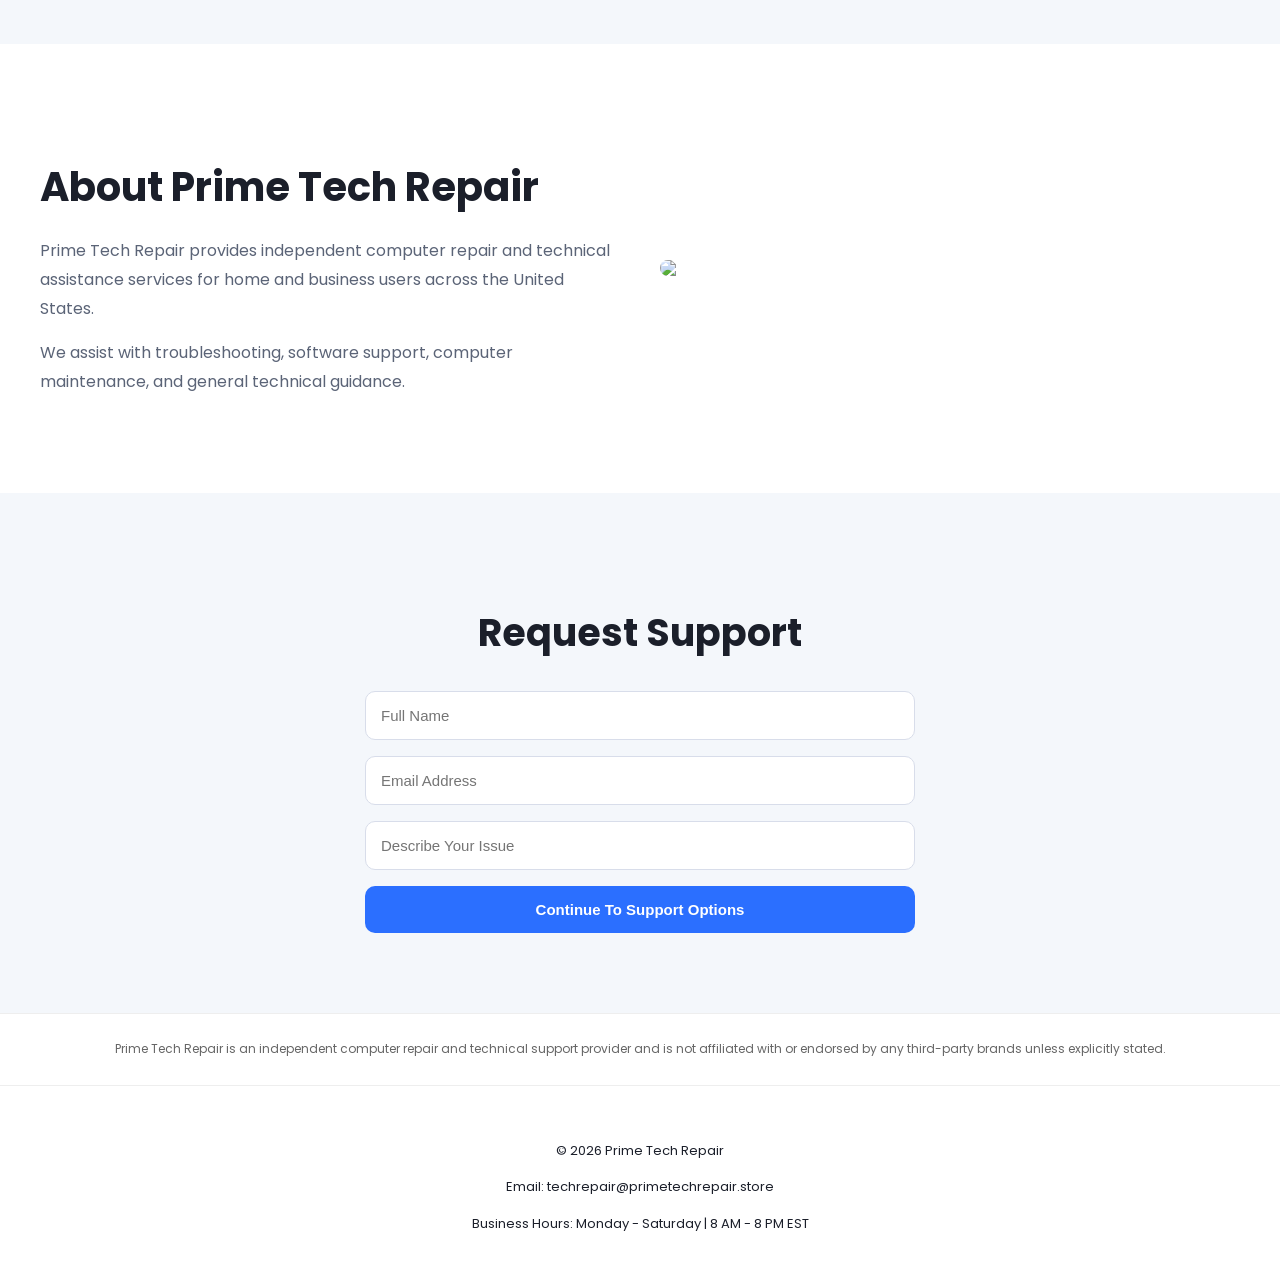
==== commit 01999ce3: "Update index.html" ====
--- a/index.html
+++ b/index.html
@@ -175,7 +175,7 @@
 
 <p>© 2026 Prime Tech Repair</p>
 
-<p>Email: support@primetechrepair.store</p>
+<p>Email: techrepair@primetechrepair.store</p>
 
 <p>Business Hours: Monday - Saturday | 8 AM - 8 PM EST</p>
 
--- a/style.css
+++ b/style.css
@@ -302,5 +302,21 @@
 flex-wrap:wrap;
 justify-content:center;
 }
-
-}
+.call-btn{
+    display:inline-block;
+    padding:10px 24px;
+    background:#32CD32;
+    color:#ffffff;
+    text-decoration:none;
+    border-radius:8px;
+    font-size:15px;
+    font-weight:600;
+    transition:0.3s ease;
+    box-shadow:0 4px 12px rgba(50,205,50,0.25);
+}
+
+.call-btn:hover{
+    background:#28a428;
+    transform:translateY(-2px);
+}
+}
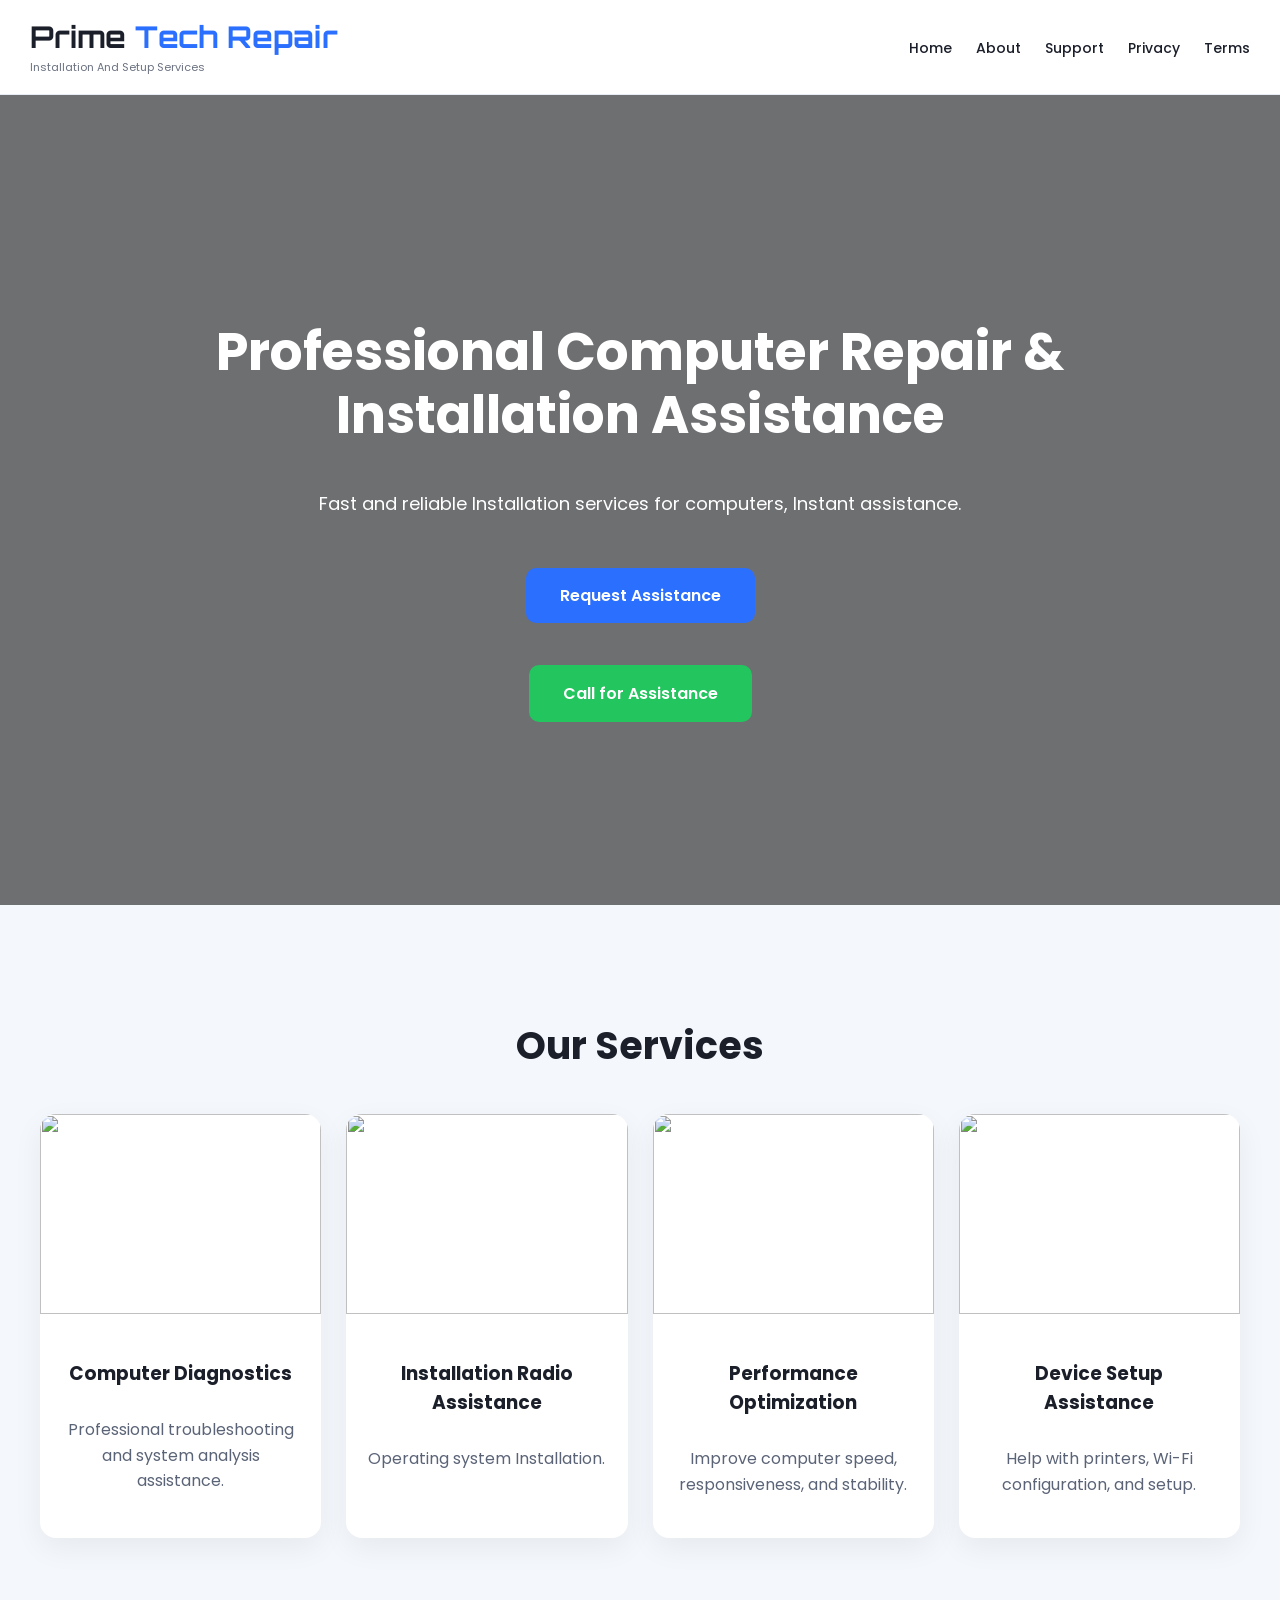
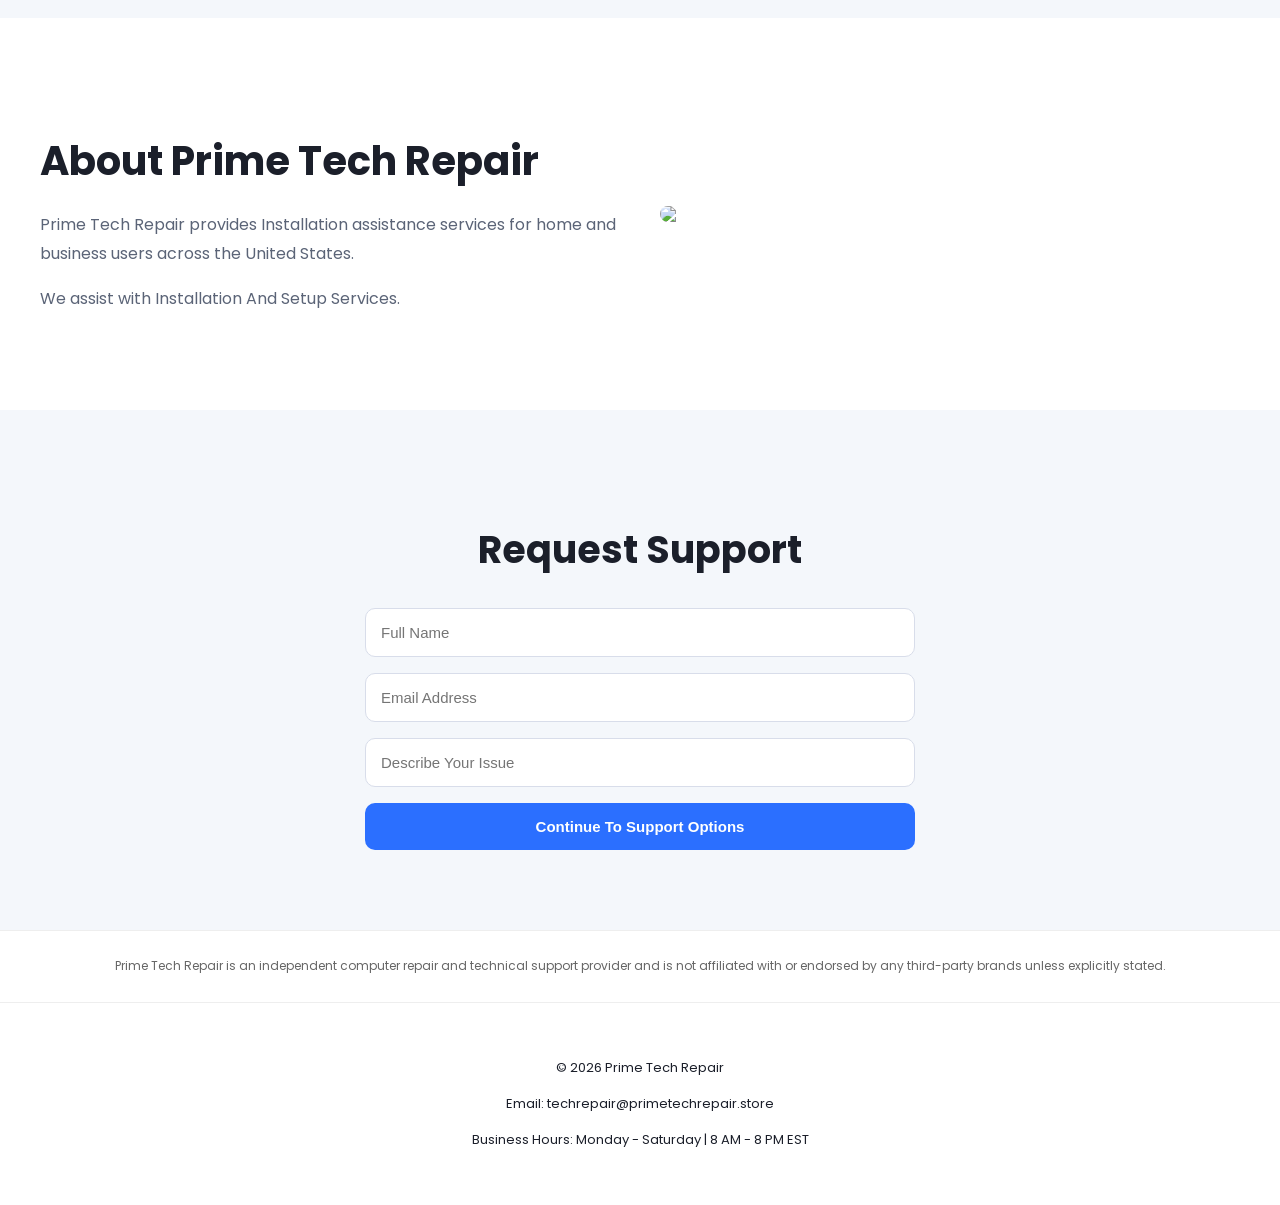
==== commit 46132d5d: "Update index.html" ====
--- a/index.html
+++ b/index.html
@@ -4,7 +4,7 @@
 <meta charset="UTF-8">
 <meta name="viewport" content="width=device-width, initial-scale=1.0">
 
-<title>Prime Tech Repair | Independent Technical Assistance</title>
+<title>Prime Tech Repair | Installation Assistance</title>
 
 <link href="https://fonts.googleapis.com/css2?family=Orbitron:wght@500;700&family=Poppins:wght@300;400;500;600;700&display=swap" rel="stylesheet">
 
@@ -22,7 +22,7 @@
 </div>
 
 <div class="brand-tag">
-Independent Computer Support Services
+Installation And Setup Services
 </div>
 </div>
 
@@ -42,11 +42,11 @@
 
 <div class="hero-content">
 
-<h1>Professional Computer Repair & Technical Assistance</h1>
+<h1>Professional Computer Repair & Installation Assistance</h1>
 
 <p>
-Fast and reliable independent support services for computers,
-software troubleshooting, performance optimization, and technical assistance.
+Fast and reliable Installation services for computers,
+Instant assistance.
 </p>
 
 <a href="#contact" class="main-btn">
@@ -83,10 +83,10 @@
 <div class="card">
 <img src="https://images.unsplash.com/photo-1516321318423-f06f85e504b3?q=80&w=1200&auto=format&fit=crop">
 
-<h3>Software Assistance</h3>
+<h3>Installation Radio Assistance</h3>
 
 <p>
-Operating system and application troubleshooting support.
+Operating system Installation.
 </p>
 
 </div>
@@ -108,7 +108,7 @@
 <h3>Device Setup Assistance</h3>
 
 <p>
-Help with printers, Wi-Fi configuration, and setup support.
+Help with printers, Wi-Fi configuration, and setup.
 </p>
 
 </div>
@@ -126,13 +126,12 @@
 <h2>About Prime Tech Repair</h2>
 
 <p>
-Prime Tech Repair provides independent computer repair and technical assistance services
+Prime Tech Repair provides Installation assistance services
 for home and business users across the United States.
 </p>
 
 <p>
-We assist with troubleshooting, software support, computer maintenance,
-and general technical guidance.
+We assist with Installation And Setup Services.
 </p>
 
 </div>
